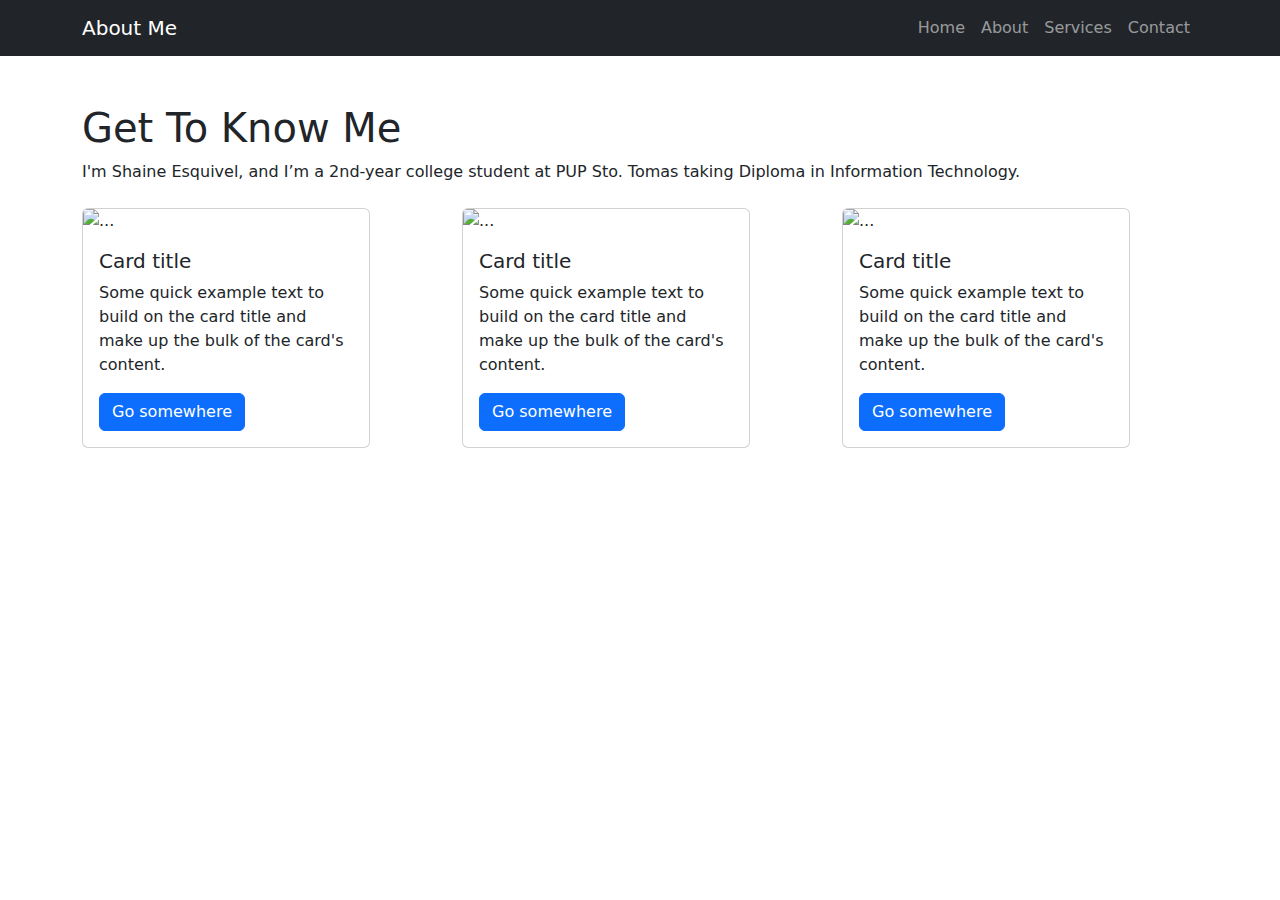
==== index.html @ d625b9b9 "Add files via upload" ====
<!DOCTYPE html>
<html lang="en">
<head>
    <meta charset="UTF-8">
    <meta name="viewport" content="width=device-width, initial-scale=1.0">
    <title>My Website</title>
    <link href="https://cdn.jsdelivr.net/npm/bootstrap@5.3.0/dist/css/bootstrap.min.css" rel="stylesheet">
</head>
<body>

<nav class="navbar navbar-expand-lg navbar-dark bg-dark">
    <div class="container">
        <a class="navbar-brand" href="#">About Me</a>
        <button class="navbar-toggler" type="button" data-bs-toggle="collapse" data-bs-target="#navbarNav">
            <span class="navbar-toggler-icon"></span>
        </button>
        <div class="collapse navbar-collapse" id="navbarNav">
            <ul class="navbar-nav ms-auto">
                <li class="nav-item"><a class="nav-link" href="#">Home</a></li>
                <li class="nav-item"><a class="nav-link" href="#">About</a></li>
                <li class="nav-item"><a class="nav-link" href="#">Services</a></li>
                <li class="nav-item"><a class="nav-link" href="#">Contact</a></li>
            </ul>
        </div>
    </div>
</nav>

<div class="container mt-5">
    <h1>Get To Know Me</h1>
    <p>I'm Shaine Esquivel, and I’m a 2nd-year college student at PUP Sto. Tomas taking Diploma in Information Technology. </p>
</div>

<div class="container mt-4">
    <div class="row">
        
        <div class="col-sm-12 col-md-6 col-lg-4">
            <div class="card" style="width: 18rem;">
                <img src="..." class="card-img-top" alt="...">
                <div class="card-body">
                  <h5 class="card-title">Card title</h5>
                  <p class="card-text">Some quick example text to build on the card title and make up the bulk of the card's content.</p>
                  <a href="#" class="btn btn-primary">Go somewhere</a>
                </div>
              </div>
        </div>

        <div class="col-sm-12 col-md-6 col-lg-4">
            <div class="card" style="width: 18rem;">
                <img src="..." class="card-img-top" alt="...">
                <div class="card-body">
                  <h5 class="card-title">Card title</h5>
                  <p class="card-text">Some quick example text to build on the card title and make up the bulk of the card's content.</p>
                  <a href="#" class="btn btn-primary">Go somewhere</a>
                </div>
              </div>
        </div>

        <div class="col-sm-12 col-md-6 col-lg-4">
            <div class="card" style="width: 18rem;">
                <img src="..." class="card-img-top" alt="...">
                <div class="card-body">
                  <h5 class="card-title">Card title</h5>
                  <p class="card-text">Some quick example text to build on the card title and make up the bulk of the card's content.</p>
                  <a href="#" class="btn btn-primary">Go somewhere</a>
                </div>
              </div>
            </div>
        </div>
    </div>
</div>

<script src="https://cdn.jsdelivr.net/npm/bootstrap@5.3.0/dist/js/bootstrap.bundle.min.js"></script>
</body>
</html>
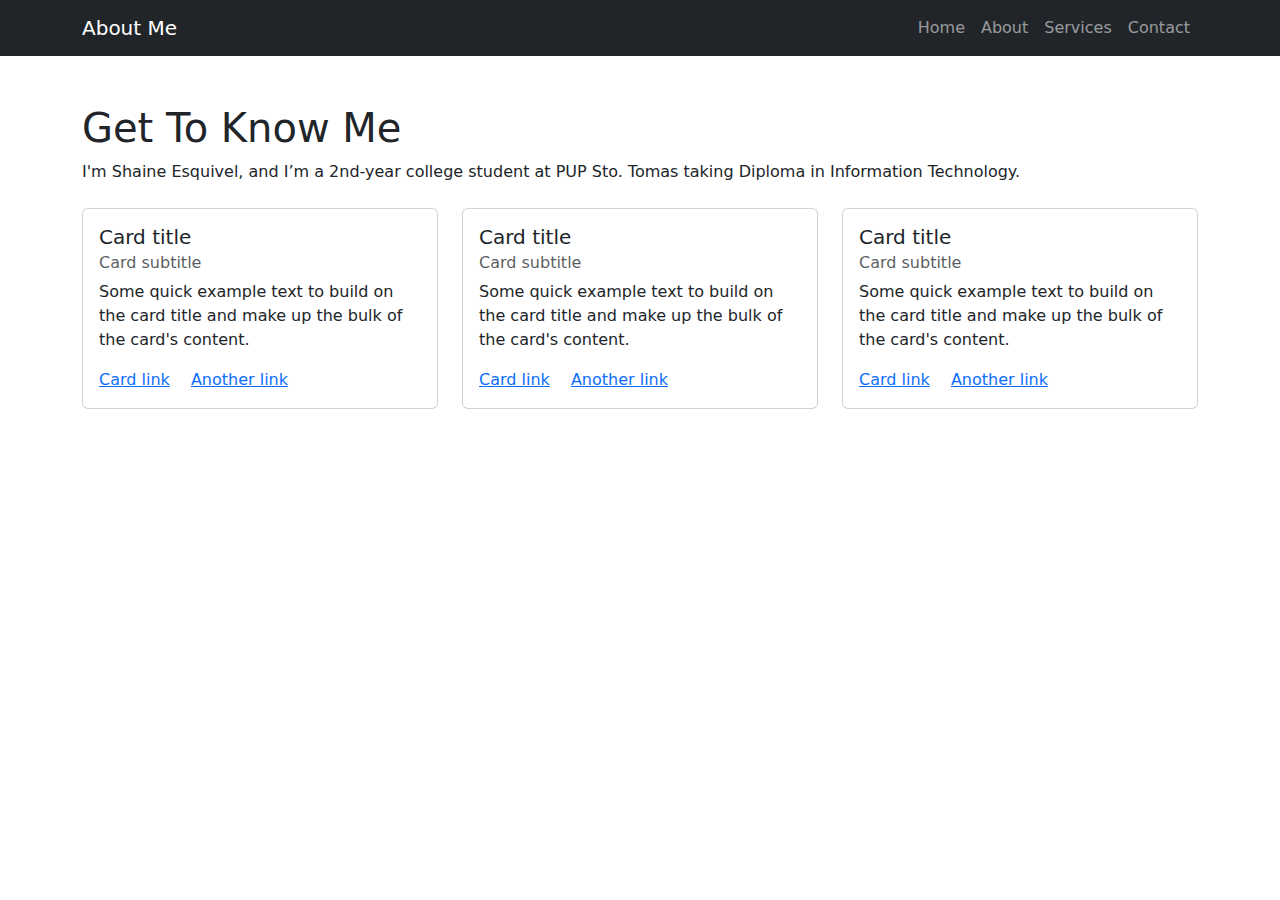
==== commit f4d9c852: "Add files via upload" ====
--- a/index.html
+++ b/index.html
@@ -1,74 +1,81 @@
 <!DOCTYPE html>
 <html lang="en">
+
 <head>
     <meta charset="UTF-8">
     <meta name="viewport" content="width=device-width, initial-scale=1.0">
     <title>My Website</title>
     <link href="https://cdn.jsdelivr.net/npm/bootstrap@5.3.0/dist/css/bootstrap.min.css" rel="stylesheet">
 </head>
+
 <body>
 
-<nav class="navbar navbar-expand-lg navbar-dark bg-dark">
-    <div class="container">
-        <a class="navbar-brand" href="#">About Me</a>
-        <button class="navbar-toggler" type="button" data-bs-toggle="collapse" data-bs-target="#navbarNav">
-            <span class="navbar-toggler-icon"></span>
-        </button>
-        <div class="collapse navbar-collapse" id="navbarNav">
-            <ul class="navbar-nav ms-auto">
-                <li class="nav-item"><a class="nav-link" href="#">Home</a></li>
-                <li class="nav-item"><a class="nav-link" href="#">About</a></li>
-                <li class="nav-item"><a class="nav-link" href="#">Services</a></li>
-                <li class="nav-item"><a class="nav-link" href="#">Contact</a></li>
-            </ul>
+    <nav class="navbar navbar-expand-lg navbar-dark bg-dark">
+        <div class="container">
+            <a class="navbar-brand" href="#">About Me</a>
+            <button class="navbar-toggler" type="button" data-bs-toggle="collapse" data-bs-target="#navbarNav">
+                <span class="navbar-toggler-icon"></span>
+            </button>
+            <div class="collapse navbar-collapse" id="navbarNav">
+                <ul class="navbar-nav ms-auto">
+                    <li class="nav-item"><a class="nav-link" href="#">Home</a></li>
+                    <li class="nav-item"><a class="nav-link" href="#">About</a></li>
+                    <li class="nav-item"><a class="nav-link" href="#">Services</a></li>
+                    <li class="nav-item"><a class="nav-link" href="#">Contact</a></li>
+                </ul>
+            </div>
+        </div>
+    </nav>
+
+    <div class="container mt-5">
+        <h1>Get To Know Me</h1>
+        <p>I'm Shaine Esquivel, and I’m a 2nd-year college student at PUP Sto. Tomas taking Diploma in Information
+            Technology. </p>
+    </div>
+
+    <div class="container mt-4">
+        <div class="row justify-content-center">
+
+            <div class="col-sm-12 col-md-6 col-lg-4 mb-3">
+                <div class="card">
+                    <div class="card-body">
+                        <h5 class="card-title">Card title</h5>
+                        <h6 class="card-subtitle mb-2 text-body-secondary">Card subtitle</h6>
+                        <p class="card-text">Some quick example text to build on the card title and make up the bulk of the card's content.</p>
+                        <a href="#" class="card-link">Card link</a>
+                        <a href="#" class="card-link">Another link</a>
+                    </div>
+                </div>
+            </div>
+
+            <div class="col-sm-12 col-md-6 col-lg-4 mb-3">
+                <div class="card">
+                    <div class="card-body">
+                        <h5 class="card-title">Card title</h5>
+                        <h6 class="card-subtitle mb-2 text-body-secondary">Card subtitle</h6>
+                        <p class="card-text">Some quick example text to build on the card title and make up the bulk of the card's content.</p>
+                        <a href="#" class="card-link">Card link</a>
+                        <a href="#" class="card-link">Another link</a>
+                    </div>
+                </div>
+            </div>
+
+            <div class="col-sm-12 col-md-6 col-lg-4 mb-3">
+                <div class="card">
+                    <div class="card-body">
+                        <h5 class="card-title">Card title</h5>
+                        <h6 class="card-subtitle mb-2 text-body-secondary">Card subtitle</h6>
+                        <p class="card-text">Some quick example text to build on the card title and make up the bulk of the card's content.</p>
+                        <a href="#" class="card-link">Card link</a>
+                        <a href="#" class="card-link">Another link</a>
+                    </div>
+                </div>
+            </div>
+
         </div>
     </div>
-</nav>
 
-<div class="container mt-5">
-    <h1>Get To Know Me</h1>
-    <p>I'm Shaine Esquivel, and I’m a 2nd-year college student at PUP Sto. Tomas taking Diploma in Information Technology. </p>
-</div>
+    <script src="https://cdn.jsdelivr.net/npm/bootstrap@5.3.0/dist/js/bootstrap.bundle.min.js"></script>
+</body>
 
-<div class="container mt-4">
-    <div class="row">
-        
-        <div class="col-sm-12 col-md-6 col-lg-4">
-            <div class="card" style="width: 18rem;">
-                <img src="..." class="card-img-top" alt="...">
-                <div class="card-body">
-                  <h5 class="card-title">Card title</h5>
-                  <p class="card-text">Some quick example text to build on the card title and make up the bulk of the card's content.</p>
-                  <a href="#" class="btn btn-primary">Go somewhere</a>
-                </div>
-              </div>
-        </div>
-
-        <div class="col-sm-12 col-md-6 col-lg-4">
-            <div class="card" style="width: 18rem;">
-                <img src="..." class="card-img-top" alt="...">
-                <div class="card-body">
-                  <h5 class="card-title">Card title</h5>
-                  <p class="card-text">Some quick example text to build on the card title and make up the bulk of the card's content.</p>
-                  <a href="#" class="btn btn-primary">Go somewhere</a>
-                </div>
-              </div>
-        </div>
-
-        <div class="col-sm-12 col-md-6 col-lg-4">
-            <div class="card" style="width: 18rem;">
-                <img src="..." class="card-img-top" alt="...">
-                <div class="card-body">
-                  <h5 class="card-title">Card title</h5>
-                  <p class="card-text">Some quick example text to build on the card title and make up the bulk of the card's content.</p>
-                  <a href="#" class="btn btn-primary">Go somewhere</a>
-                </div>
-              </div>
-            </div>
-        </div>
-    </div>
-</div>
-
-<script src="https://cdn.jsdelivr.net/npm/bootstrap@5.3.0/dist/js/bootstrap.bundle.min.js"></script>
-</body>
-</html>
+</html>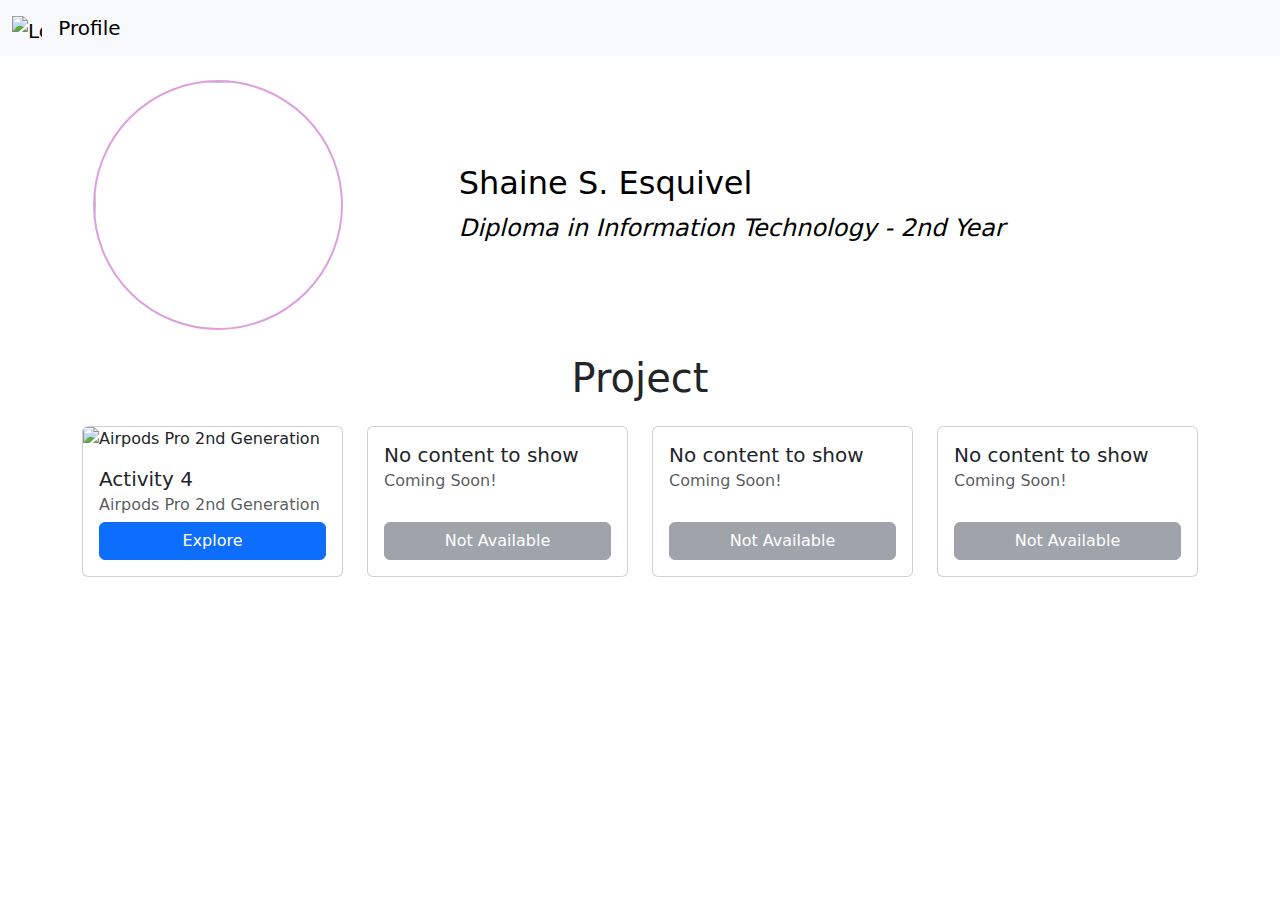
==== commit 454469eb: "Add files via upload" ====
--- a/index.html
+++ b/index.html
@@ -4,78 +4,119 @@
 <head>
     <meta charset="UTF-8">
     <meta name="viewport" content="width=device-width, initial-scale=1.0">
-    <title>My Website</title>
+    <title>Project Desk</title>
+    <link rel="icon" type="image/png" href="img/icon.png">
     <link href="https://cdn.jsdelivr.net/npm/bootstrap@5.3.0/dist/css/bootstrap.min.css" rel="stylesheet">
 </head>
+<style>
+    .navbar-brand img {
+        margin-right: 10px;
+    }
+
+    .profile-container {
+        background-color: white;
+        margin-top: 80px;
+        margin-left: 20px;
+        margin-right: 20px;
+    }
+
+    .profile-img {
+        width: 250px;
+        height: 250px;
+        border-radius: 50%;
+        border: 2px solid plum;
+        object-fit: cover;
+        margin-right: 30px;
+    }
+
+    .profile-name {
+        color: black;
+    }
+
+    .profile-course {
+        color: black;
+        font-size: 1.5rem;
+        font-weight: normal;
+        font-style: italic;
+    }
+</style>
 
 <body>
-
-    <nav class="navbar navbar-expand-lg navbar-dark bg-dark">
-        <div class="container">
-            <a class="navbar-brand" href="#">About Me</a>
-            <button class="navbar-toggler" type="button" data-bs-toggle="collapse" data-bs-target="#navbarNav">
-                <span class="navbar-toggler-icon"></span>
-            </button>
-            <div class="collapse navbar-collapse" id="navbarNav">
-                <ul class="navbar-nav ms-auto">
-                    <li class="nav-item"><a class="nav-link" href="#">Home</a></li>
-                    <li class="nav-item"><a class="nav-link" href="#">About</a></li>
-                    <li class="nav-item"><a class="nav-link" href="#">Services</a></li>
-                    <li class="nav-item"><a class="nav-link" href="#">Contact</a></li>
-                </ul>
-            </div>
+    <nav class="navbar navbar-light bg-light fixed-top">
+        <div class="container-fluid">
+            <a class="navbar-brand" href="#">
+                <img src="img/final.png" alt="Logo" width="30" height="24" class="d-inline-block align-text-top">
+                Profile
+            </a>
         </div>
     </nav>
 
-    <div class="container mt-5">
-        <h1>Get To Know Me</h1>
-        <p>I'm Shaine Esquivel, and I’m a 2nd-year college student at PUP Sto. Tomas taking Diploma in Information
-            Technology. </p>
+    <div class="container-fluid profile-container">
+        <div class="row align-items-center">
+            <div class="col-md-4 d-flex justify-content-center">
+                <img src="img/shaine.jpg" alt="" class="profile-img">
+            </div>
+            <div class="col-md-8 text-left d-flex flex-column justify-content-center">
+                <div>
+                    <div class="h2 profile-name">Shaine S. Esquivel</div>
+                    <div class="profile-course">
+                        Diploma in Information Technology - 2nd Year
+                    </div>
+                </div>
+            </div>
+        </div>
     </div>
 
-    <div class="container mt-4">
-        <div class="row justify-content-center">
+    <div class="container mt-4 my-5">
+        <h1 class="text-center">Project</h1>
+        <div class="row mt-4 justify-content-center">
 
-            <div class="col-sm-12 col-md-6 col-lg-4 mb-3">
-                <div class="card">
-                    <div class="card-body">
-                        <h5 class="card-title">Card title</h5>
-                        <h6 class="card-subtitle mb-2 text-body-secondary">Card subtitle</h6>
-                        <p class="card-text">Some quick example text to build on the card title and make up the bulk of the card's content.</p>
-                        <a href="#" class="card-link">Card link</a>
-                        <a href="#" class="card-link">Another link</a>
+            <div class="col-sm-12 col-md-6 col-lg-3 mb-4">
+                <div class="card h-100">
+                    <img src="img/airpods2.jpeg" class="card-img-top" alt="Airpods Pro 2nd Generation">
+                    <div class="card-body d-flex flex-column">
+                        <h5 class="card-title">Activity 4</h5>
+                        <h6 class="card-subtitle mb-2 text-body-secondary">Airpods Pro 2nd Generation</h6>
+                        <a href="A04/index.html" class="btn btn-primary mt-auto">Explore</a>
                     </div>
                 </div>
             </div>
 
-            <div class="col-sm-12 col-md-6 col-lg-4 mb-3">
-                <div class="card">
-                    <div class="card-body">
-                        <h5 class="card-title">Card title</h5>
-                        <h6 class="card-subtitle mb-2 text-body-secondary">Card subtitle</h6>
-                        <p class="card-text">Some quick example text to build on the card title and make up the bulk of the card's content.</p>
-                        <a href="#" class="card-link">Card link</a>
-                        <a href="#" class="card-link">Another link</a>
+            <div class="col-sm-12 col-md-6 col-lg-3 mb-4">
+                <div class="card h-100">
+                    <div class="card-body d-flex flex-column">
+                        <h5 class="card-title">No content to show</h5>
+                        <h6 class="card-subtitle mb-2 text-body-secondary">Coming Soon!</h6>
+                        <a href="#" class="btn btn-secondary disabled mt-auto">Not Available</a>
                     </div>
                 </div>
             </div>
 
-            <div class="col-sm-12 col-md-6 col-lg-4 mb-3">
-                <div class="card">
-                    <div class="card-body">
-                        <h5 class="card-title">Card title</h5>
-                        <h6 class="card-subtitle mb-2 text-body-secondary">Card subtitle</h6>
-                        <p class="card-text">Some quick example text to build on the card title and make up the bulk of the card's content.</p>
-                        <a href="#" class="card-link">Card link</a>
-                        <a href="#" class="card-link">Another link</a>
+            <div class="col-sm-12 col-md-6 col-lg-3 mb-4">
+                <div class="card h-100">
+                    <div class="card-body d-flex flex-column">
+                        <h5 class="card-title">No content to show</h5>
+                        <h6 class="card-subtitle mb-2 text-body-secondary">Coming Soon!</h6>
+                        <a href="#" class="btn btn-secondary disabled mt-auto">Not Available</a>
+                    </div>
+                </div>
+            </div>
+
+            <div class="col-sm-12 col-md-6 col-lg-3 mb-4">
+                <div class="card h-100">
+                    <div class="card-body d-flex flex-column">
+                        <h5 class="card-title">No content to show</h5>
+                        <h6 class="card-subtitle mb-2 text-body-secondary">Coming Soon!</h6>
+                        <a href="#" class="btn btn-secondary disabled mt-auto">Not Available</a>
                     </div>
                 </div>
             </div>
 
         </div>
     </div>
+</body>
 
     <script src="https://cdn.jsdelivr.net/npm/bootstrap@5.3.0/dist/js/bootstrap.bundle.min.js"></script>
 </body>
 
-</html>+</html>
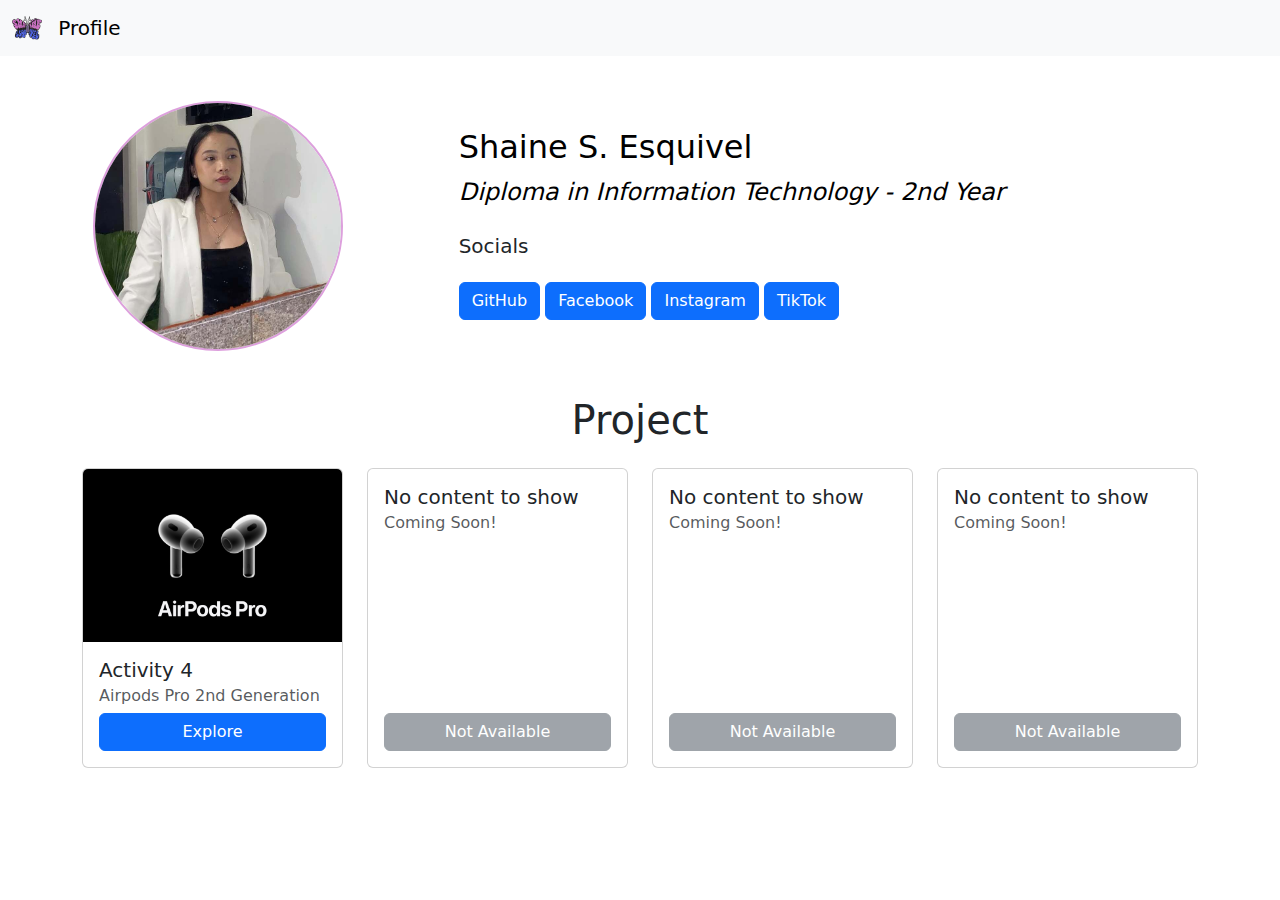
==== commit 739e3117: "Add files via upload" ====
--- a/index.html
+++ b/index.html
@@ -54,19 +54,24 @@
     <div class="container-fluid profile-container">
         <div class="row align-items-center">
             <div class="col-md-4 d-flex justify-content-center">
-                <img src="img/shaine.jpg" alt="" class="profile-img">
+                <img src="img/shaine.jpg" alt="Shaine Esquivel" class="profile-img">
             </div>
-            <div class="col-md-8 text-left d-flex flex-column justify-content-center">
+            <div class="col-md-8 text-left d-flex flex-column justify-content-center my-5">
                 <div>
                     <div class="h2 profile-name">Shaine S. Esquivel</div>
                     <div class="profile-course">
                         Diploma in Information Technology - 2nd Year
                     </div>
+                    <h5 class="my-4">Socials</h5>
+                    <a class="btn btn-primary btn-xs mb-1" href="https://github.com/shaineesquivel/shaineesquivel.github.io" target="_blank" role="button">GitHub</a>
+                    <a class="btn btn-primary btn-xs mb-1" href="https://www.facebook.com/shainesamonteesquivel" target="_blank" role="button">Facebook</a>
+                    <a class="btn btn-primary btn-xs mb-1" href="https://www.instagram.com/shaineesquivel/" target="_blank" role="button">Instagram</a>
+                    <a class="btn btn-primary btn-xs mb-1" href="https://www.tiktok.com/@shrimp.tempuraa?lang=en" target="_blank" role="button">TikTok</a>
                 </div>
             </div>
         </div>
     </div>
-
+    
     <div class="container mt-4 my-5">
         <h1 class="text-center">Project</h1>
         <div class="row mt-4 justify-content-center">
@@ -116,7 +121,7 @@
     </div>
 </body>
 
-    <script src="https://cdn.jsdelivr.net/npm/bootstrap@5.3.0/dist/js/bootstrap.bundle.min.js"></script>
+<script src="https://cdn.jsdelivr.net/npm/bootstrap@5.3.0/dist/js/bootstrap.bundle.min.js"></script>
 </body>
 
-</html>
+</html>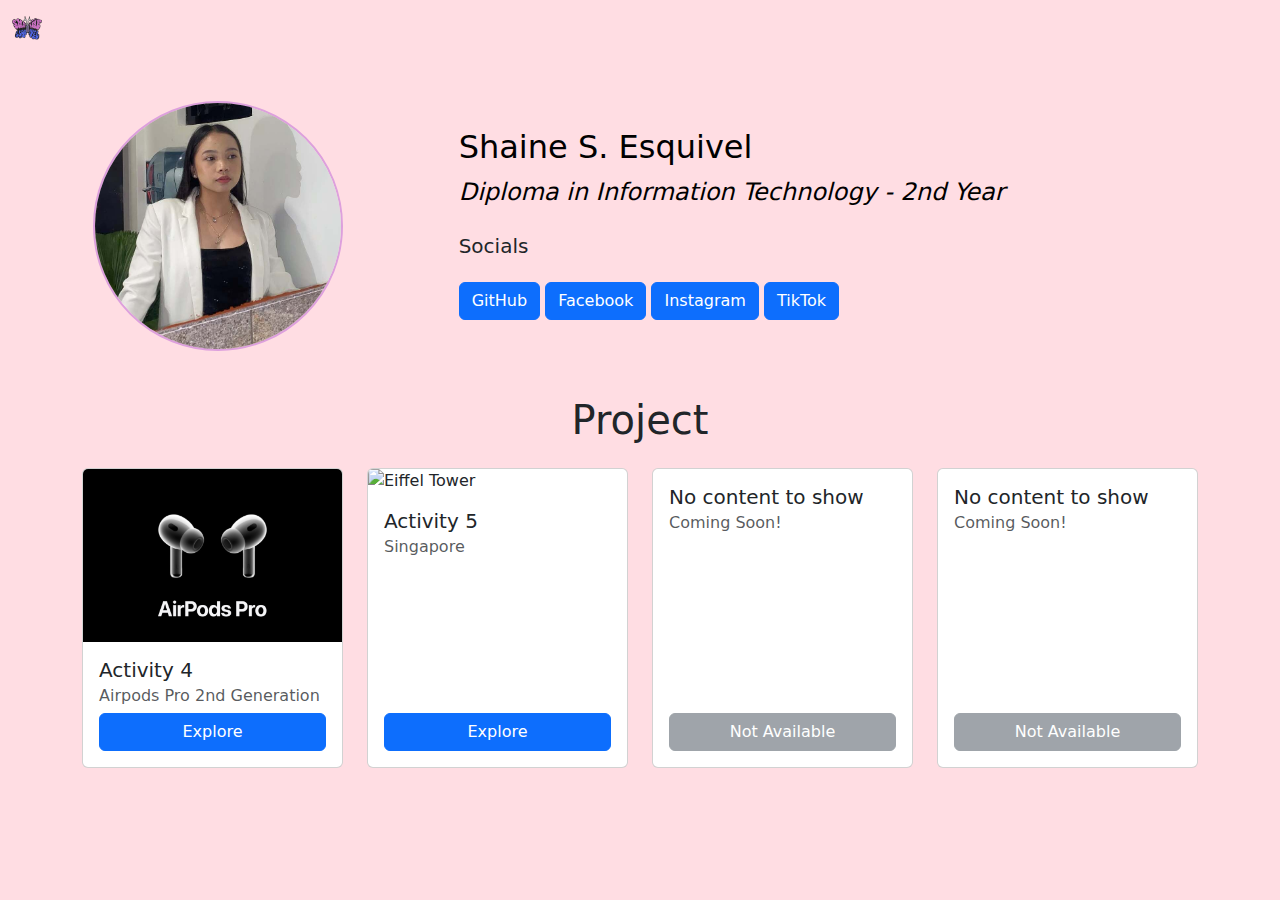
==== commit 9bc901c6: "Add files via upload" ====
--- a/index.html
+++ b/index.html
@@ -9,9 +9,18 @@
     <link href="https://cdn.jsdelivr.net/npm/bootstrap@5.3.0/dist/css/bootstrap.min.css" rel="stylesheet">
 </head>
 <style>
+    body {
+        background-color: rgb(255, 221, 227);
+    }
+    
+    .navbar {
+    background-color: rgb(255, 221, 227) !important;
+    }
+    
     .navbar-brand img {
         margin-right: 10px;
     }
+
 
     .profile-container {
         background-color: white;
@@ -39,6 +48,10 @@
         font-weight: normal;
         font-style: italic;
     }
+
+    .profile-container {
+    background: transparent;
+    }
 </style>
 
 <body>
@@ -46,7 +59,6 @@
         <div class="container-fluid">
             <a class="navbar-brand" href="#">
                 <img src="img/final.png" alt="Logo" width="30" height="24" class="d-inline-block align-text-top">
-                Profile
             </a>
         </div>
     </nav>
@@ -89,10 +101,11 @@
 
             <div class="col-sm-12 col-md-6 col-lg-3 mb-4">
                 <div class="card h-100">
+                    <img src="A05/img/Eiffel Tower final.jpg" class="card-img-top" alt="Eiffel Tower">
                     <div class="card-body d-flex flex-column">
-                        <h5 class="card-title">No content to show</h5>
-                        <h6 class="card-subtitle mb-2 text-body-secondary">Coming Soon!</h6>
-                        <a href="#" class="btn btn-secondary disabled mt-auto">Not Available</a>
+                        <h5 class="card-title">Activity 5</h5>
+                        <h6 class="card-subtitle mb-2 text-body-secondary">Singapore</h6>
+                        <a href="A05/index.html" class="btn btn-primary mt-auto">Explore</a>
                     </div>
                 </div>
             </div>
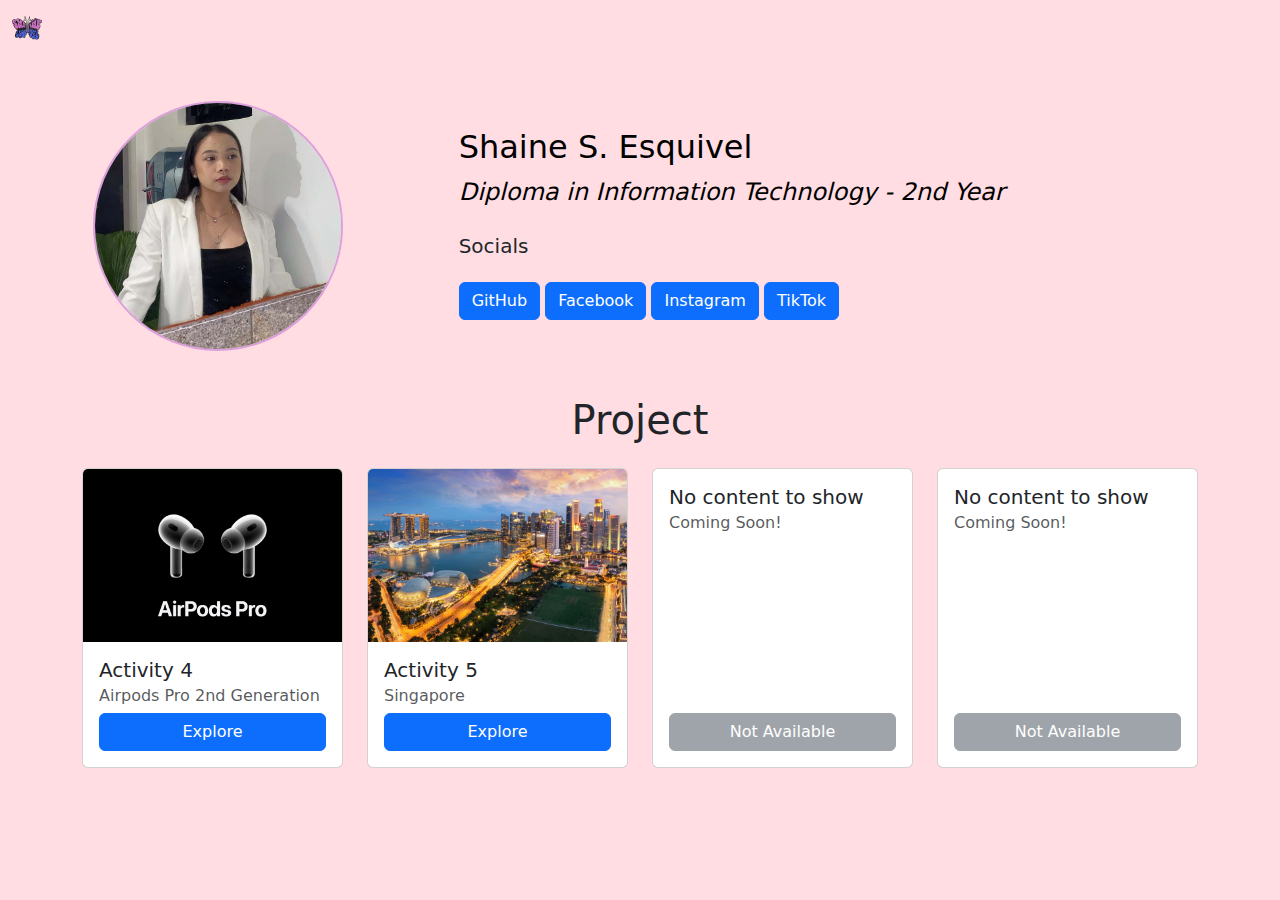
==== commit 1a2be6c9: "Add files via upload" ====
--- a/index.html
+++ b/index.html
@@ -101,7 +101,7 @@
 
             <div class="col-sm-12 col-md-6 col-lg-3 mb-4">
                 <div class="card h-100">
-                    <img src="A05/img/Eiffel Tower final.jpg" class="card-img-top" alt="Eiffel Tower">
+                    <img src="A05/img/singapore-city.avif" class="card-img-top" alt="Singapore">
                     <div class="card-body d-flex flex-column">
                         <h5 class="card-title">Activity 5</h5>
                         <h6 class="card-subtitle mb-2 text-body-secondary">Singapore</h6>
